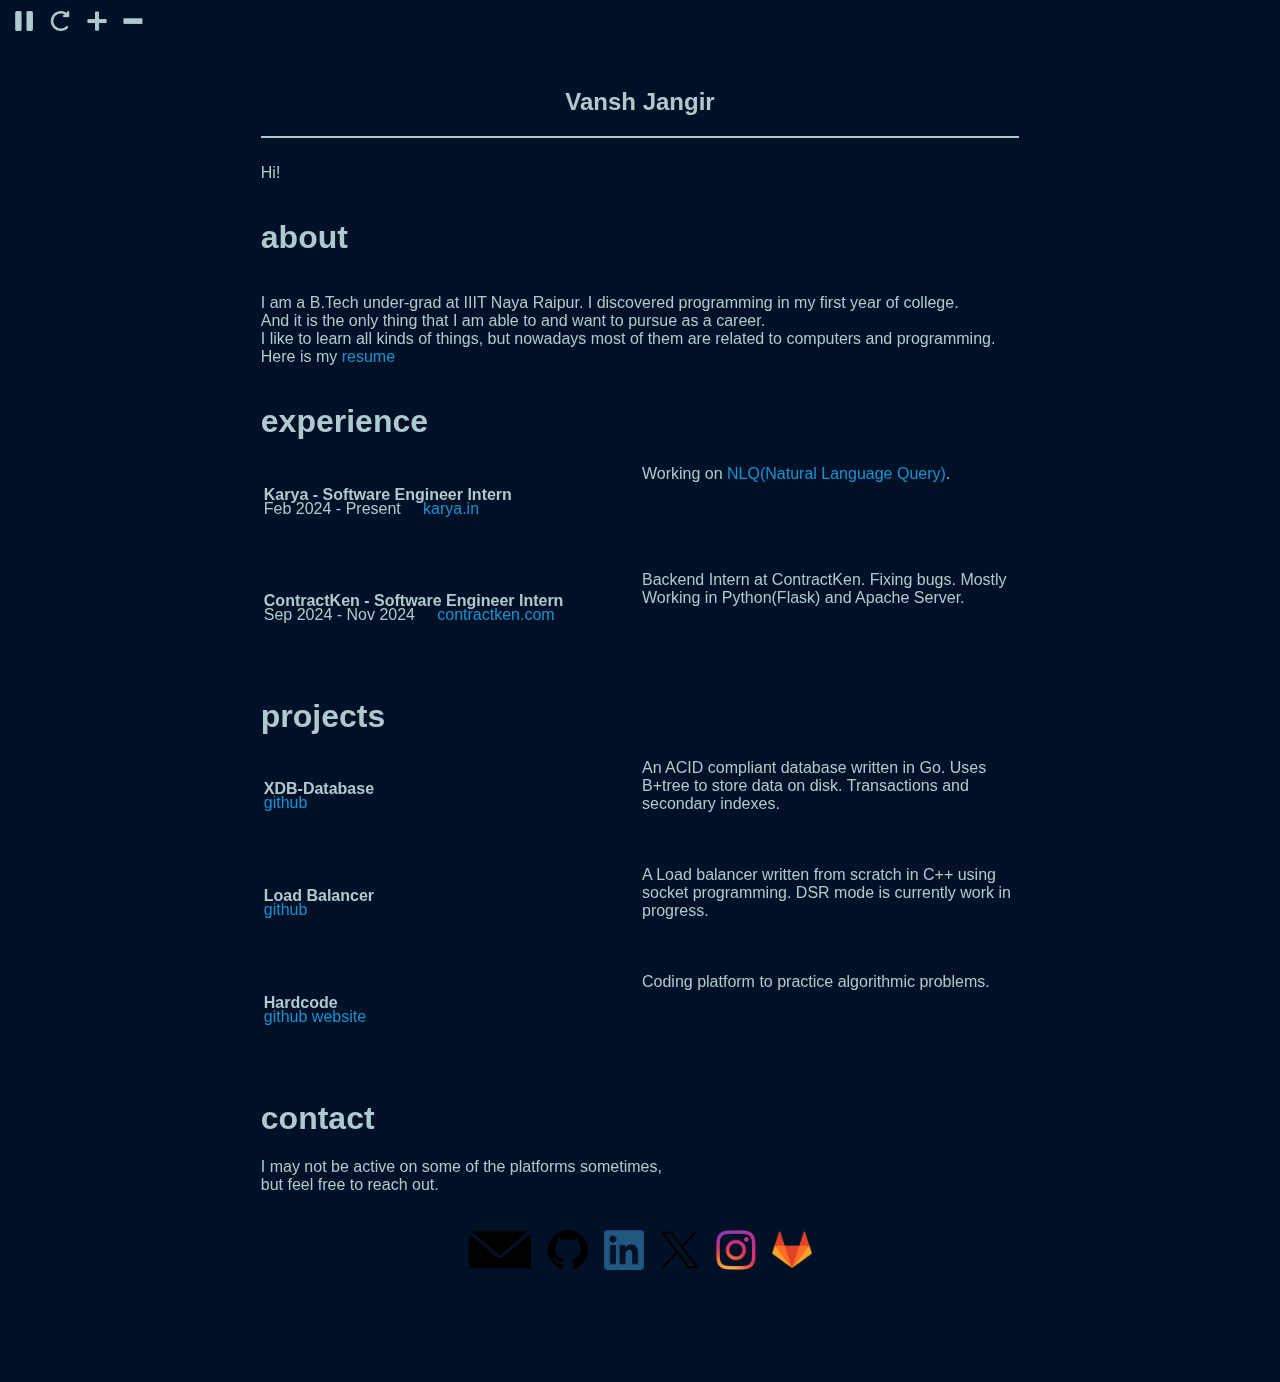
==== index.html @ 52267a83 "refactor" ====
<!DOCTYPE html>
<html>
  <head>
    <title>vanshjangir</title>
    <link rel="stylesheet" href="style.css">
  </head>
  <body>
    <div id="container">
      <div id="header-cont">
        <div id="header">
          <h2>Vansh Jangir</h2>
        </div>
      </div>
      <div id="main-cont">
        <div id="home">
          <p>
            Hi!
          </p>
        </div>
        <div id="about-cont">
          <h1>about</h1>
          <div id="about-text">
            <p>I am a B.Tech under-grad at IIIT Naya Raipur.
            I discovered programming in my first year of college.<br>
            And it is the only thing that I am able to and want to pursue as a career.<br>
            I like to learn all kinds of things, but nowadays most of them are related to computers and programming.<br>
            Here is my <a href="others/resume.pdf">resume</a><p>
          </div>
        </div>
        <div id="experience-cont">
          <h1>experience</h1>
          <table>
            <tr>
              <td>
                <h4>Karya - Software Engineer Intern</h4>
                <p style="display: inline;">
                  Feb 2024 - Present &nbsp; &nbsp;
                  <a href="https://contractken.com">karya.in</a>
                </p>
              </td>
              <td>
                Working on <a href="https://github.com/karya-inc/natural-language-query">NLQ(Natural Language Query)</a>.
              </td>
            </tr>
            <tr>
              <td>
                <h4>ContractKen - Software Engineer Intern</h4>
                <p style="display: inline;">
                  Sep 2024 - Nov 2024 &nbsp; &nbsp;
                  <a href="https://contractken.com">contractken.com</a>
                </p>
              </td>
              <td>
                Backend Intern at ContractKen. Fixing bugs. Mostly Working in Python(Flask) and Apache Server.
              </td>
            </tr>
          </table>
        </div>
        <div id="projects-cont">
          <h1>projects</h1>
          <table>
            <tr>
              <td>
                <h4>XDB-Database</h4>
                <a href="https://github.com/vanshjangir/xdb">github</a>
              </td>
              <td>
                An ACID compliant database written in Go. Uses B+tree to store data on disk. Transactions and secondary indexes.
              </td>
            </tr>
            <tr>
              <td>
                <h4>Load Balancer</h4>
                <a href="https://github.com/vanshjangir/lb">github</a>
              </td>
              <td>
                A Load balancer written from scratch in C++ using socket programming. DSR mode is currently work in progress.
              </td>
            </tr>
            <tr>
              <td>
                <h4>Hardcode</h4>
                <a href="https://github.com/vanshjangir/hardcode">github</a>
                <a href="http://ec2-100-27-205-217.compute-1.amazonaws.com/">website</a>
              </td>
              <td>
                Coding platform to practice algorithmic problems.<br>
              </td>
            </tr>
          </table>
        </div>
        <div id="contact-cont">
          <h1>contact</h1>
          <div id="contact-text">
            I may not be active on some of the platforms sometimes,<br>but feel free to reach out.
          </div>
          <br>
          <br>
          <div id="contact-list">
            <div class="contact-sm">
              <a href="mailto:vanshjangir0001@gmail.com"><img height="40" src="others/mail.png" alt="mail"/></a>
            </div>
            <div class="contact-sm">
              <a href="https://github.com/vanshjangir"><img height="40" src="others/github.png" alt="github"/></a>
            </div>
            <div class="contact-sm">
              <a href="https://www.linkedin.com/in/vansh-jangir-195127256"><img height="40" src="others/linkedin.png" alt="linkedin"/></a>
            </div>
            <div class="contact-sm">
              <a href="https://x.com/vanshjangir_"><img height="40" src="others/x.png" alt="x"/></a>
            </div>
            <div class="contact-sm">
              <a href="https://www.instagram.com/vanshjangir_"><img height="40" src="others/instagram.png" alt="instagram"/></a>
            </div>
            <div class="contact-sm">
              <a href="https://gitlab.com/vanshjangir"><img height="40" src="others/gitlab.png" alt="gitlab"/></a>
            </div>
          </div>
        </div>
      </div>
    </div>
    <canvas id="main-canvas"></canvas>
    <div id="button-cont">
      <button id="start-button"><img class="button-img" id="start-image" src="others/pause.png"/></button>
      <button id="reset-button"><img class="button-img" src="others/reset.png"/></button>
      <button id="plus-button"><img class="button-img" id="plus-image" src="others/plus.png"/></button>
      <button id="minus-button"><img class="button-img" src="others/minus.png"/></button>
      <text id="population"></text>
      <text id="refresh-time"></text>
      <text id="about" style="max-width: 380px;">
        <br>
        The Game of Life, also known as Conway's Game of Life or simply Life, is a cellular automaton devised by the British mathematician John Horton Conway in 1970. It is a zero-player game, meaning that its evolution is determined by its initial state, requiring no further input. One interacts with the Game of Life by creating an initial configuration and observing how it evolves. It is Turing complete and can simulate a universal constructor or any other Turing machine. 
      </text>
    <div>
  </body>
  <script src="index.js"></script>
</html>
---- style.css ----
body{
    background-color: #001127;
    color: #afcace;
    font-weight: 500;
    font-family: Helvetica, sans-serif;
}
#container{
    display: flex;
    flex-direction: column;
    justify-content: center;
    transition: 0.5s;
}
#header-cont, #main-cont{
    display: flex;
    justify-content: center;
}
#main-cont{
    flex-direction: column;
    align-items: center;
}
#header{
    display: flex;
    justify-content: center;
    width: 60%;
    border-bottom: 2px solid #afcace;
    margin-bottom: 10px;
    margin-top: 60px;
}
#home{
    display: flex;
    justify-content: left;
    width: 60%;
}
#about-cont,
#projects-cont,
#experience-cont{
    display: flex;
    width: 60%;
    flex-direction: column;
    justify-content: left;
}
#contact-cont{
    display: flex;
    flex-direction: column;
    width: 60%;
    margin-bottom: 100px;
}
#contact-list{
    display: flex;
    justify-content: center;
}
.contact-sm{
    display: flex;
    flex-direction: column;
    justify-content: center;
    padding-right: 8px;
    padding-left: 8px;
}
a{
    text-decoration: none;
    color: #1793d1;
}
h4{
    margin-bottom: -4px;
}
table{
    table-layout: fixed;
    width: 100%;
}
td{
    align-content:start;
    padding-bottom: 50px;
}


/* Game of life */
#main-canvas{
    position: fixed;
    top: 0;
    left: 0;
    width: 100%;
    height: 100%;
    z-index: -1;
    opacity: 0.1;
}

#button-cont{
    position: fixed;
    top: 0;
    padding-top: 10px;
}

#start-button, #stop-button, #reset-button, #plus-button, #minus-button{
    background: none;
    border: 0px;
}

.button-img{
    width: 20px;
}

#population, #refresh-time ,#about{
    display: none;
    perspective: 1000px;
    margin-left: 6px;
    transition: 0.5s;
}

.dimmed{
    opacity: 0.4;
    transition: 0.5s;
}
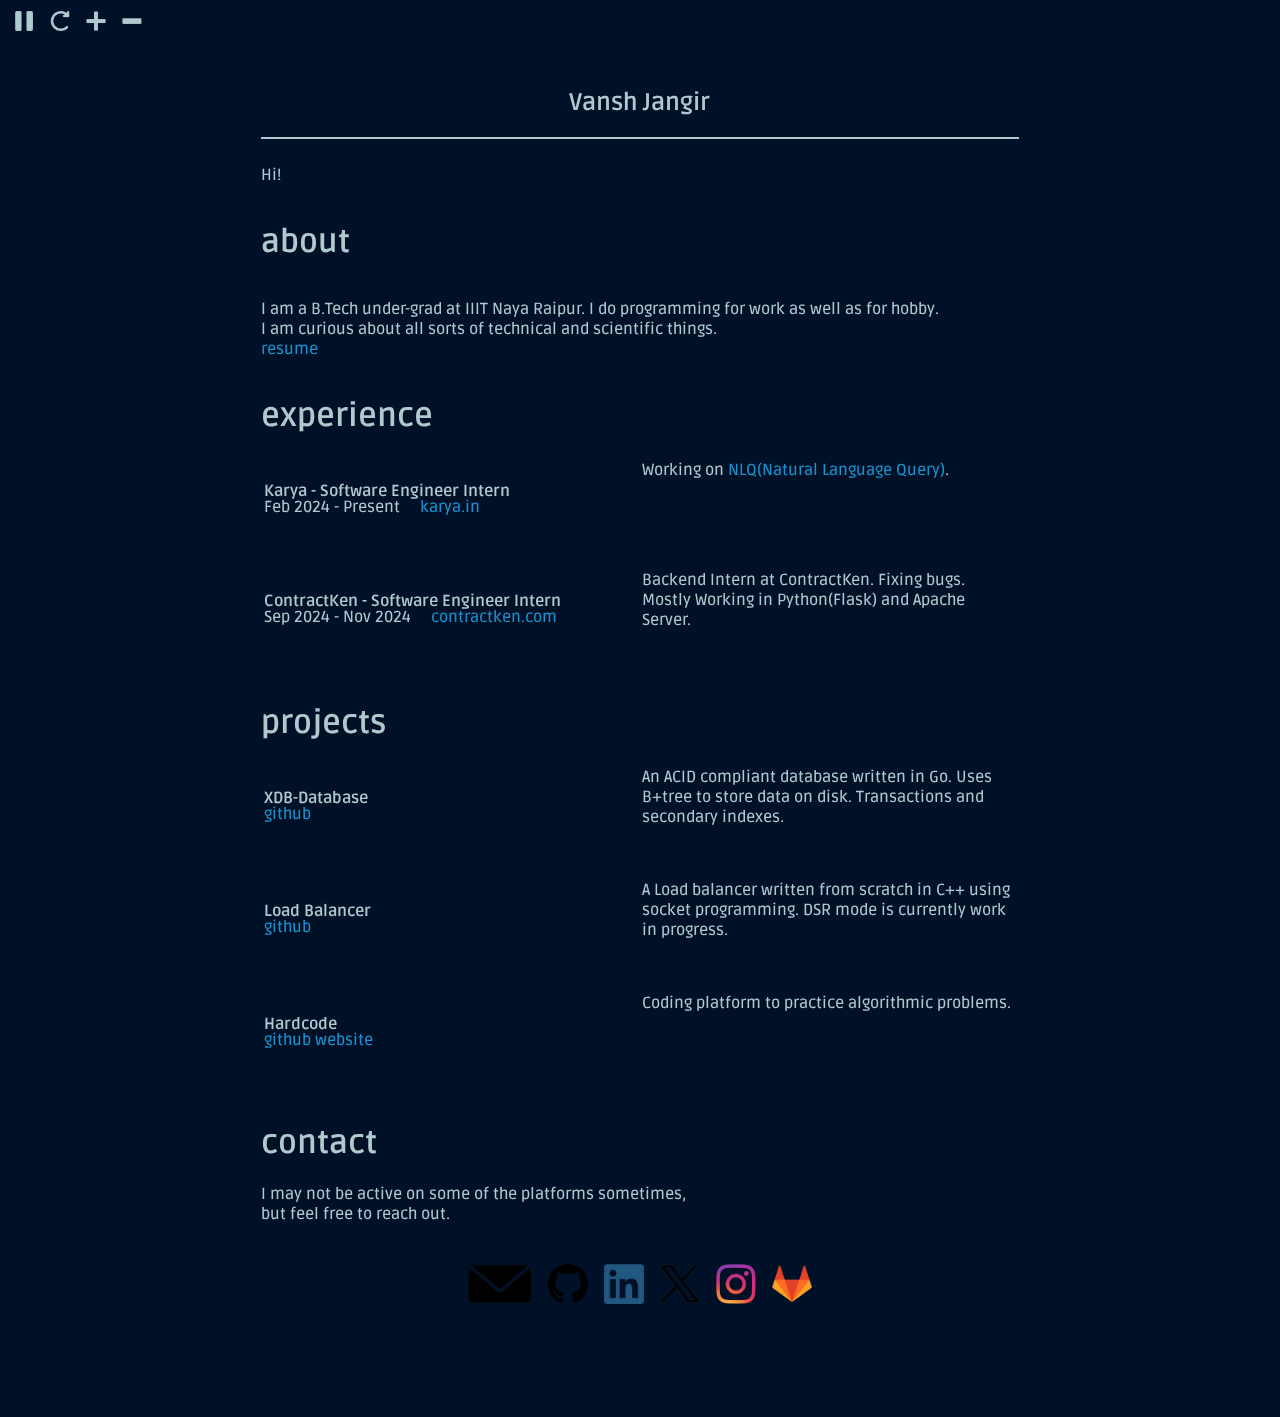
==== commit 78bc729c: "Added Ruda font and updated resume" ====
--- a/index.html
+++ b/index.html
@@ -3,6 +3,7 @@
   <head>
     <title>vanshjangir</title>
     <link rel="stylesheet" href="style.css">
+    <link href="https://fonts.googleapis.com/css2?family=Ruda:wght@400..900&display=swap" rel="stylesheet">
   </head>
   <body>
     <div id="container">
@@ -21,10 +22,9 @@
           <h1>about</h1>
           <div id="about-text">
             <p>I am a B.Tech under-grad at IIIT Naya Raipur.
-            I discovered programming in my first year of college.<br>
-            And it is the only thing that I am able to and want to pursue as a career.<br>
-            I like to learn all kinds of things, but nowadays most of them are related to computers and programming.<br>
-            Here is my <a href="others/resume.pdf">resume</a><p>
+            I do programming for work as well as for hobby.<br>
+            I am curious about all sorts of technical and scientific things.<br>
+            <a href="others/resume.pdf">resume</a><p>
           </div>
         </div>
         <div id="experience-cont">
--- a/style.css
+++ b/style.css
@@ -2,7 +2,7 @@
     background-color: #001127;
     color: #afcace;
     font-weight: 500;
-    font-family: Helvetica, sans-serif;
+    font-family: 'Ruda', sans-serif;
 }
 #container{
     display: flex;
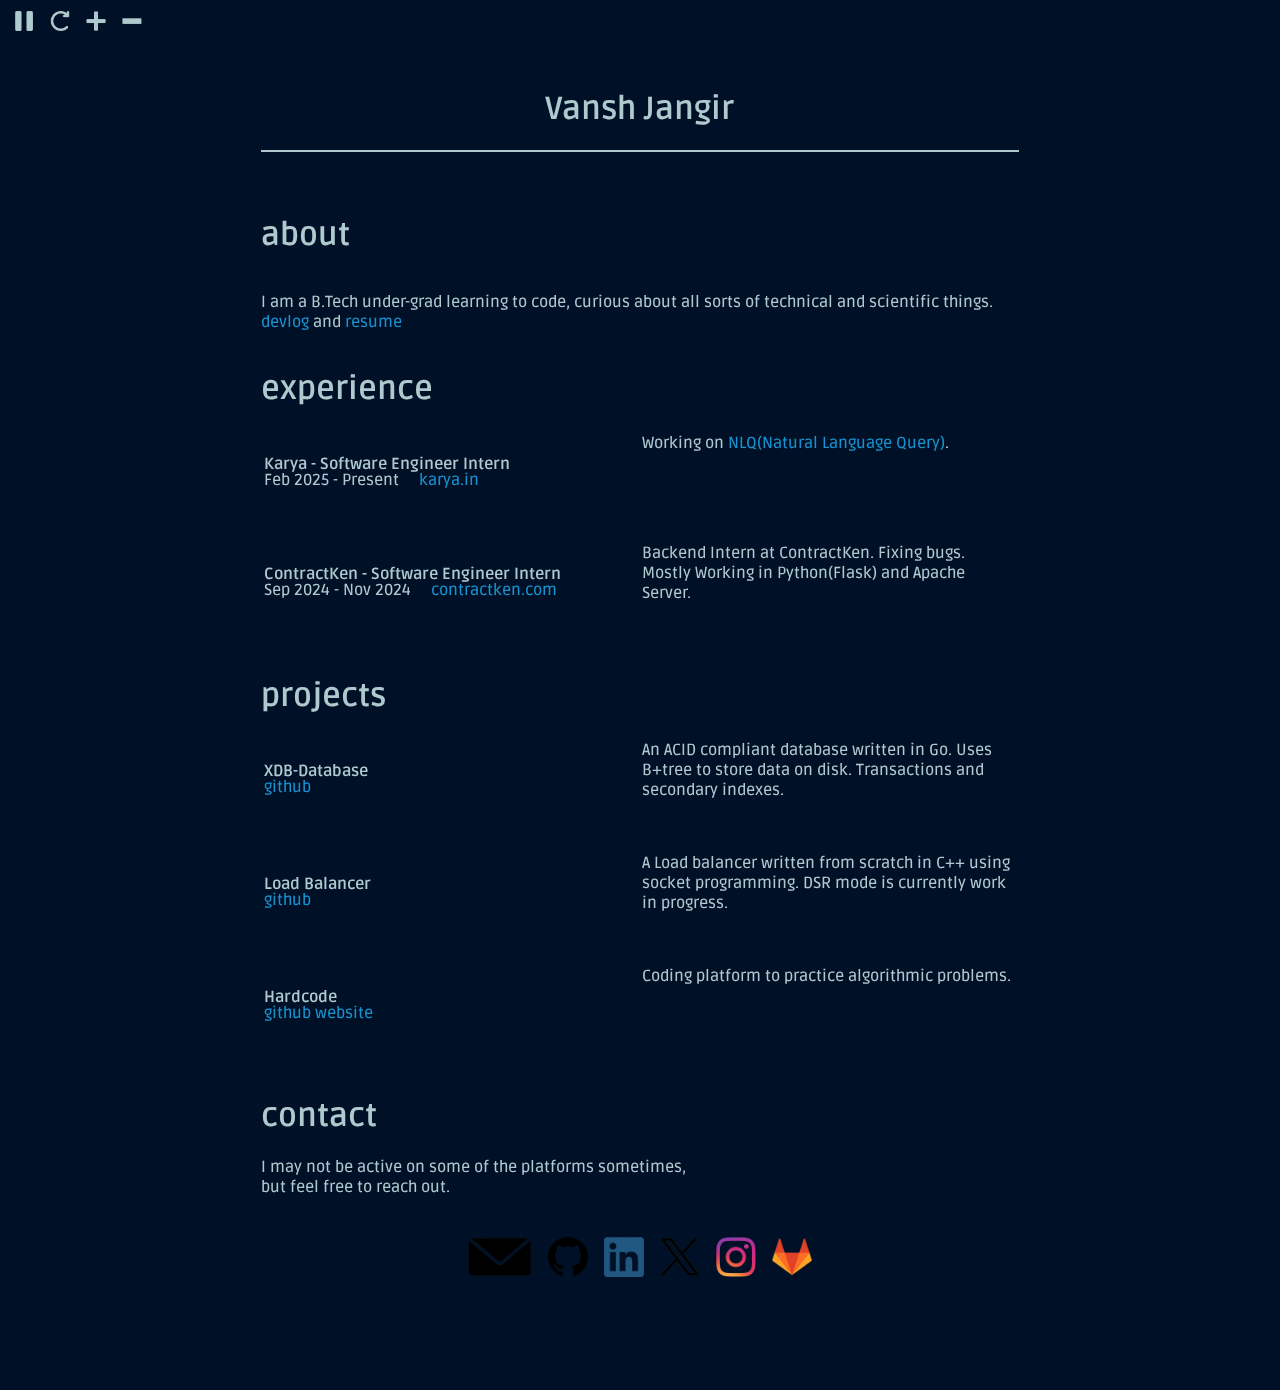
==== commit 036ea304: "add: devlog" ====
--- a/index.html
+++ b/index.html
@@ -9,22 +9,21 @@
     <div id="container">
       <div id="header-cont">
         <div id="header">
-          <h2>Vansh Jangir</h2>
+          <h1>Vansh Jangir</h1>
         </div>
       </div>
       <div id="main-cont">
         <div id="home">
           <p>
-            Hi!
           </p>
         </div>
         <div id="about-cont">
           <h1>about</h1>
           <div id="about-text">
-            <p>I am a B.Tech under-grad at IIIT Naya Raipur.
-            I do programming for work as well as for hobby.<br>
-            I am curious about all sorts of technical and scientific things.<br>
-            <a href="others/resume.pdf">resume</a><p>
+            <p>
+              I am a B.Tech under-grad learning to code, curious about all sorts of technical and scientific things.<br>
+              <a href="devlog/index.html">devlog</a> and <a href="others/resume.pdf">resume</a> 
+            <p>
           </div>
         </div>
         <div id="experience-cont">
@@ -34,7 +33,7 @@
               <td>
                 <h4>Karya - Software Engineer Intern</h4>
                 <p style="display: inline;">
-                  Feb 2024 - Present &nbsp; &nbsp;
+                  Feb 2025 - Present &nbsp; &nbsp;
                   <a href="https://contractken.com">karya.in</a>
                 </p>
               </td>
@@ -81,7 +80,7 @@
               <td>
                 <h4>Hardcode</h4>
                 <a href="https://github.com/vanshjangir/hardcode">github</a>
-                <a href="http://ec2-100-27-205-217.compute-1.amazonaws.com/">website</a>
+                <a href="http://34.100.136.22/">website</a>
               </td>
               <td>
                 Coding platform to practice algorithmic problems.<br>
@@ -104,7 +103,7 @@
               <a href="https://github.com/vanshjangir"><img height="40" src="others/github.png" alt="github"/></a>
             </div>
             <div class="contact-sm">
-              <a href="https://www.linkedin.com/in/vansh-jangir-195127256"><img height="40" src="others/linkedin.png" alt="linkedin"/></a>
+              <a href="https://www.linkedin.com/in/vanshjangir"><img height="40" src="others/linkedin.png" alt="linkedin"/></a>
             </div>
             <div class="contact-sm">
               <a href="https://x.com/vanshjangir_"><img height="40" src="others/x.png" alt="x"/></a>
@@ -127,10 +126,6 @@
       <button id="minus-button"><img class="button-img" src="others/minus.png"/></button>
       <text id="population"></text>
       <text id="refresh-time"></text>
-      <text id="about" style="max-width: 380px;">
-        <br>
-        The Game of Life, also known as Conway's Game of Life or simply Life, is a cellular automaton devised by the British mathematician John Horton Conway in 1970. It is a zero-player game, meaning that its evolution is determined by its initial state, requiring no further input. One interacts with the Game of Life by creating an initial configuration and observing how it evolves. It is Turing complete and can simulate a universal constructor or any other Turing machine. 
-      </text>
     <div>
   </body>
   <script src="index.js"></script>
